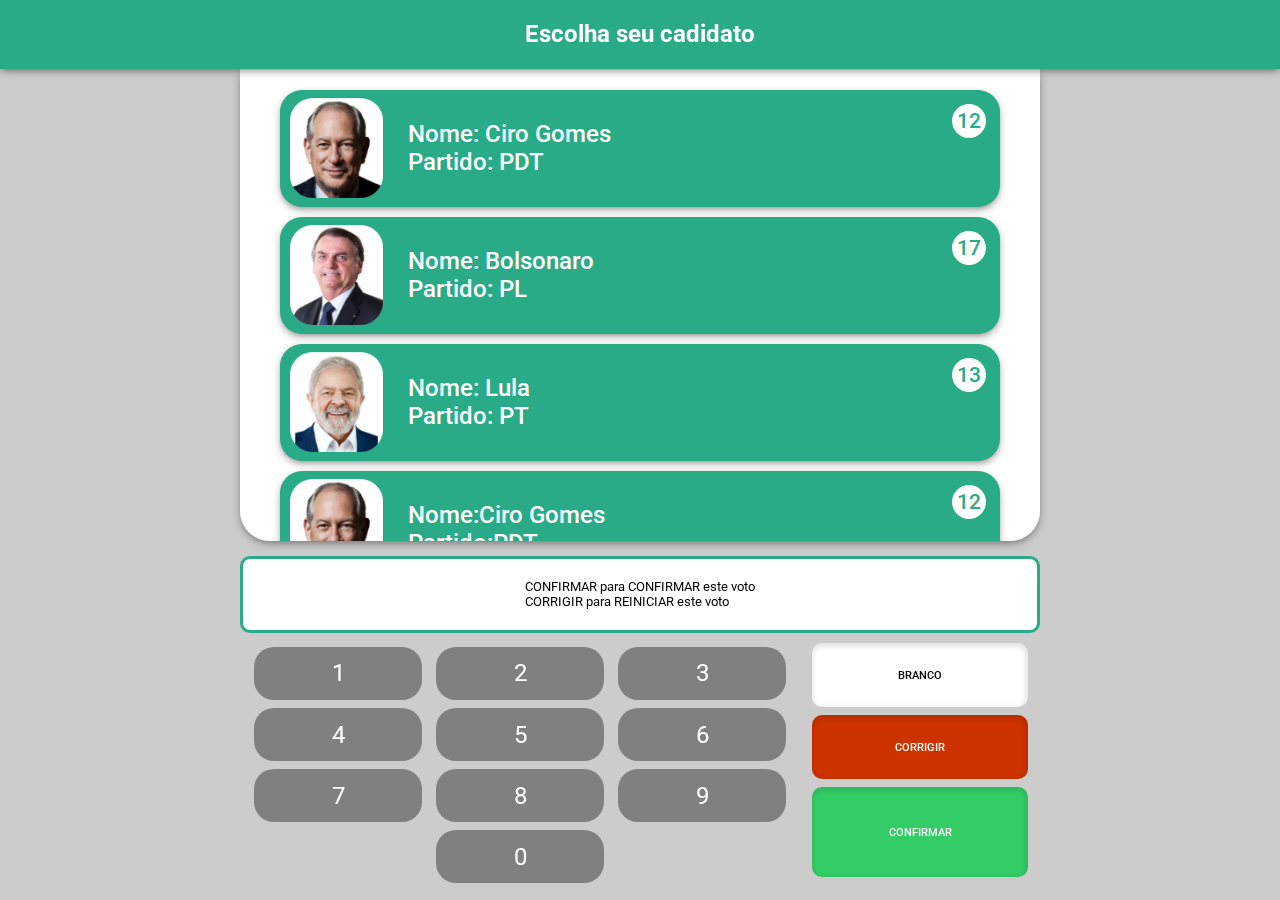
==== votacao.html @ 840cf446 "Estilização da pagina "Votação"" ====
<!DOCTYPE html>
<html lang="en">
<head>
    <meta charset="UTF-8">
    <meta http-equiv="X-UA-Compatible" content="IE=edge">
    <meta name="viewport" content="width=device-width, initial-scale=1.0">
    <link rel="stylesheet" href="votacao.css">
    <title>votação</title>

</head>
<body>
   <main>
    <header class="center">
        <h2>Escolha seu cadidato</h2>
    </header>
    <section  class="section_candidatos">
        <div class="box_candidato" >
           <section>
               <img src="/imagens/img_ciro.png" alt="foto ciro gomes">
                   <ul>
                       <li>Nome: Ciro Gomes</li>
                       <li>Partido: PDT</li>
                   </ul>
           </section>

            <div class="center">12</div>
    
        </div>

        <div class="box_candidato">
            <section>
               <img src="/imagens/img_bolsonaro.png" alt="foto bolsonaro">
               <ul>
                   <li>Nome: Bolsonaro</li>
                   <li>Partido: PL</li>
               </ul>
           </section>
            <div class="center">
                17
            </div>
            
        </div>

        <div class="box_candidato">
            <section>
                <img src="/imagens/img_lula.png" alt="foto img_lula">
                <ul>
                    <li>Nome: Lula</li>
                    <li>Partido: PT</li>
                </ul>
            </section>
            <div class="center">
                13
            </div>
        </div>
        

        <div class="box_candidato">
            <section>
                <img src="/imagens/img_ciro.png" alt="foto ciro gomes">
                <ul>
                    <li>Nome:Ciro Gomes</li>
                    <li>Partido:PDT</li>
                </ul>
            </section>
            <div class="center">12</div>
        </div>

        
    </section>

    <section class="janela">
        <div>
            CONFIRMAR para CONFIRMAR este voto <br>
            CORRIGIR para REINICIAR este voto
        </div>
    </section>

    <section class="section_botoes">
        <div id="numeros">
            <div>1</div> <div>2</div> <div>3</div>
            <div>4</div> <div>5</div> <div>6</div>
            <div>7</div> <div>8</div> <div>9</div>
            <div>0</div>
        </div>
        
        <div id="acoes">
            <div class="botao_branco">BRANCO</div>
            <div class="botao_corrigir">CORRIGIR</div>
            <div class="botao_confirmar">CONFIRMAR</div>
        </div>
    </section>

   </main>
</body>
</html>
---- votacao.css ----
@import url('https://fonts.googleapis.com/css2?family=Roboto:wght@400;500;700&display=swap');

:root{
    --primaria: #29ab87;
}

*{
    margin: 0;
    padding: 0;
    box-sizing: border-box;
    font-family: 'Roboto', sans-serif;
}


.center{
    display: flex;
    align-items: center;
    justify-content: center;
}

main{
    background-color: #ccc;
    height: 100vh;
    display: flex;
    justify-content: flex-start;
    align-items: center;
    flex-direction: column;

}


header{
    height: 8vh;
    background-color: var(--primaria);
    width: 100%;
    text-align: center;
    font-size: 1rem;
     color: #fff;
     box-shadow: 0px 2px 8px -1px rgba(0,0,0,0.55);
    z-index: 2;
}
.section_candidatos{
    display: flex;
    flex-wrap:nowrap;
    flex-direction: column;
    align-items: center;
    height: 55vh;
    width: 100%;
    background-color: #fff;
    border-radius:0 0 30px 30px;
    box-shadow: 0px 3px 10px -2px rgba(0,0,0,0.55);
    padding-top: 1rem;
    overflow: hidden;
    overflow-y: scroll;
    max-width: 800px;
}

.section_candidatos::-webkit-scrollbar{
    width: 2vw;
    border-radius: 10px;
}
.section_candidatos::-webkit-scrollbar-thumb{
    background-color: var(--primaria);
    border-radius: 10px;
}


.box_candidato{
    background-color: var(--primaria);
    display: flex;
    margin: 5px 0;
    height: 13vh;
    width:90%;
    border-radius: 22px;
    flex-wrap: nowrap;
    justify-content: space-between;
    align-items: flex-start;
    box-shadow: 0px 3px 8px -2px rgba(0,0,0,0.55);
}
.box_candidato img{
    height: 85%;
    padding-left: 10px;
}
.box_candidato ul{
    width: 55vw;
    margin-left: 2%;
    
}

.box_candidato li{
    padding-left: 1vw;
    font-weight: 500;
    color: #fff;
    list-style-type: none;
    font-size: clamp(1em, 1em + 1vw, 1.5em);

}

.box_candidato div{
    background-color: #fff;
    color: var(--primaria);
    border-radius: 0 2px 0 0x;
    font-weight: 500;
    padding: 5px;
    max-width: 90%;
    max-height: 90%;
    border-radius: 50px;
    font-size: 1.3rem;
    margin-right: 2%;
    margin-top: 2%;
}

.janela{
    display: flex;
    background-color: #fff;
    height: 9vh;
    width: 80%;
    margin-top: 15px;
    justify-content: center;
    align-items: center;
    flex-wrap: nowrap;
    border-radius: 10px;
    font-size: clamp(.5em, 1em + 1vw, .8em);
    border: solid var(--primaria);
    max-width: 800px;
   
}

.section_botoes{
    width: 95%;
    height: 30%;
    margin-top: 10px;
    display: flex;
    max-width: 800px;
}

#numeros{
    width: 70%;
    height: 95%;
    display: flex;
    flex-wrap: wrap;
    align-content: space-around;
    justify-content: space-evenly;
}

#numeros div{
    width: 30%;
    height: 22%;
    background-color: #808080;
    display: flex;
    align-items: center;
    justify-content: center;
    border-radius: 20px;
    color: #fff;
    font-size:1.5em;
    cursor: pointer;
}

#acoes{
    width: 30%;
    height: 100%;
    display: flex;
    flex-wrap: wrap;
    justify-content: center;
    align-content: flex-start;
}

#acoes div{
    width: 90%;
    margin-bottom: 8px;
    border-radius: 10px;
    display: flex;
    justify-content: center;
    align-items: center;
    font-weight: 500;
    font-size: 70%;
    box-shadow: -1px 2px 5px 2px rgba(0,0,0,0.10) inset;
    cursor: pointer;
}

.botao_branco{
    height:25% ;
    background-color:#fff;
    
}
.botao_corrigir{
    height:25% ;
    background-color:#c30;
    color: #fff;
}
.botao_confirmar{
    height:35% ;
    background-color:#3c6;
     color: #fff;
}

.botao_confirmar:hover{
    background-color:rgb(33, 170, 79);
}

.box_candidato section{
    display: flex;
    height: 13vh;
    width: 80%;
    flex-wrap: nowrap;
    align-items: center;
}


/* display: flex;
height: 95%;
width: 95%;
flex-wrap: wrap;
align-content: flex-start; */
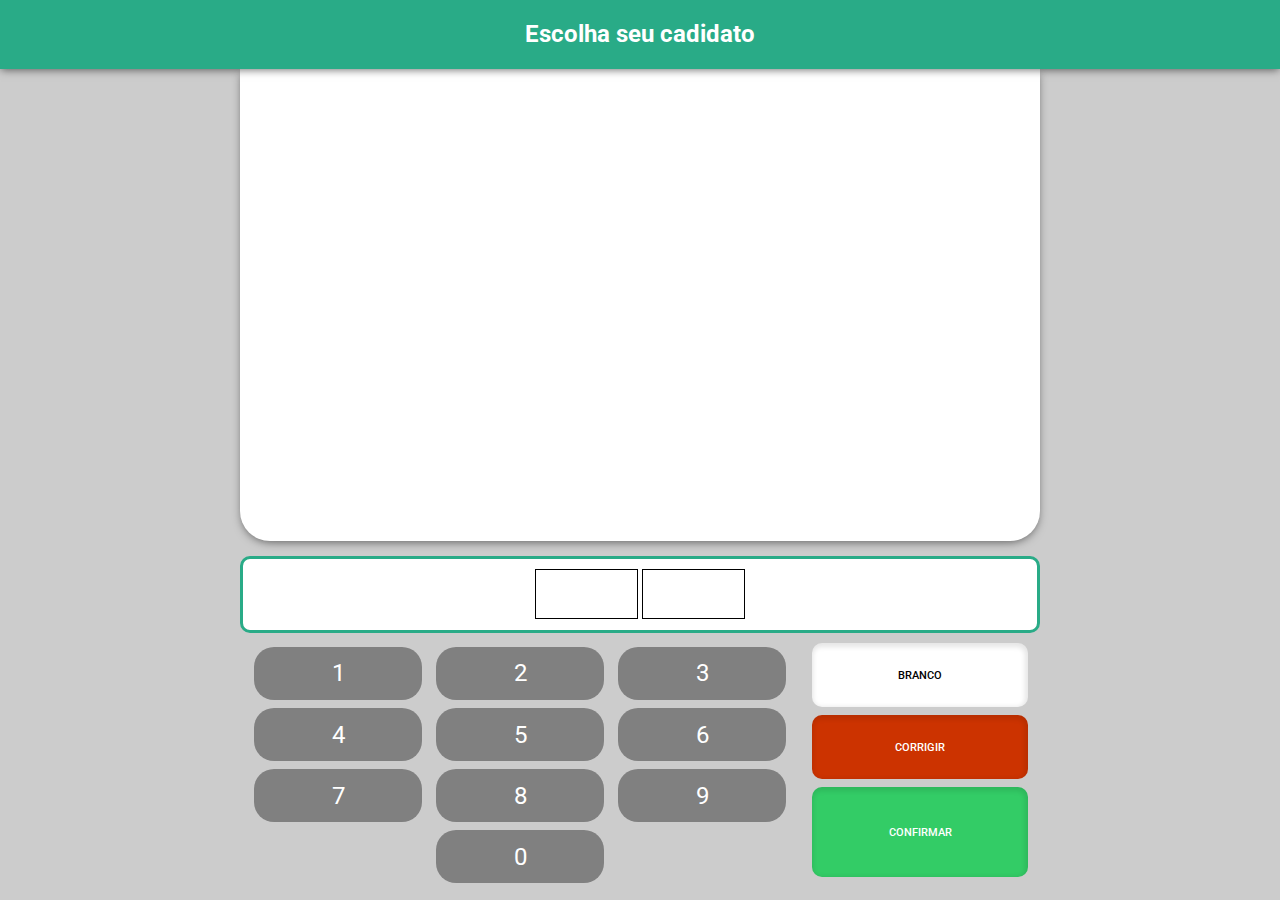
==== commit 84301fa6: "correção de erros" ====
--- a/votacao.html
+++ b/votacao.html
@@ -13,84 +13,49 @@
     <header class="center">
         <h2>Escolha seu cadidato</h2>
     </header>
-    <section  class="section_candidatos">
-        <div class="box_candidato" >
-           <section>
-               <img src="/imagens/img_ciro.png" alt="foto ciro gomes">
-                   <ul>
-                       <li>Nome: Ciro Gomes</li>
-                       <li>Partido: PDT</li>
-                   </ul>
-           </section>
-
-            <div class="center">12</div>
-    
+    <section id="section_candidatos" class="section_candidatos">
+        
+        <div id="boxBranco" class=" box_candidato display_off">
+            <img id="br" src="imagens/votoBranco.svg" alt="">
         </div>
-
-        <div class="box_candidato">
-            <section>
-               <img src="/imagens/img_bolsonaro.png" alt="foto bolsonaro">
-               <ul>
-                   <li>Nome: Bolsonaro</li>
-                   <li>Partido: PL</li>
-               </ul>
-           </section>
-            <div class="center">
-                17
-            </div>
-            
-        </div>
-
-        <div class="box_candidato">
-            <section>
-                <img src="/imagens/img_lula.png" alt="foto img_lula">
-                <ul>
-                    <li>Nome: Lula</li>
-                    <li>Partido: PT</li>
-                </ul>
-            </section>
-            <div class="center">
-                13
-            </div>
-        </div>
-        
-
-        <div class="box_candidato">
-            <section>
-                <img src="/imagens/img_ciro.png" alt="foto ciro gomes">
-                <ul>
-                    <li>Nome:Ciro Gomes</li>
-                    <li>Partido:PDT</li>
-                </ul>
-            </section>
-            <div class="center">12</div>
-        </div>
-
         
     </section>
 
     <section class="janela">
-        <div>
-            CONFIRMAR para CONFIRMAR este voto <br>
-            CORRIGIR para REINICIAR este voto
-        </div>
+        <div id="mensagem" class="display_off" >CONFIRMAR para CONFIRMAR este voto <br>
+            CORRIGIR para REINICIAR este voto</div>
+        <div class="numero pisca " ></div>
+        <div class="numero" ></div>
     </section>
 
     <section class="section_botoes">
-        <div id="numeros">
-            <div>1</div> <div>2</div> <div>3</div>
-            <div>4</div> <div>5</div> <div>6</div>
-            <div>7</div> <div>8</div> <div>9</div>
-            <div>0</div>
+        <div id="digitos">
+            <div onclick="clicaNumero(1)">1</div>
+            <div onclick="clicaNumero(2)">2</div>
+            <div onclick="clicaNumero(3)">3</div>
+
+            <div onclick="clicaNumero(4)">4</div>
+            <div onclick="clicaNumero(5)">5</div>
+            <div onclick="clicaNumero(6)">6</div>
+
+            <div onclick="clicaNumero(7)">7</div>
+            <div onclick="clicaNumero(8)">8</div>
+            <div onclick="clicaNumero(9)">9</div>
+            
+            <div onclick="clicaNumero(0)">0</div>
         </div>
         
         <div id="acoes">
-            <div class="botao_branco">BRANCO</div>
-            <div class="botao_corrigir">CORRIGIR</div>
-            <div class="botao_confirmar">CONFIRMAR</div>
+            <div id="botao_branco" onclick="branco('branco')">BRANCO</div>
+            <div id="botao_corrigir" onclick="corrigir()" >CORRIGIR</div>
+            <div id="botao_confirmar" onclick="confirmar()" >CONFIRMAR</div>
         </div>
+        
     </section>
+</main>
+<script src="main.js" ></script>
+</body>
+</html>
 
-   </main>
-</body>
-</html>+<!-- CONFIRMAR para CONFIRMAR este voto <br>
+CORRIGIR para REINICIAR este voto -->--- a/votacao.css
+++ b/votacao.css
@@ -76,6 +76,8 @@
     justify-content: space-between;
     align-items: flex-start;
     box-shadow: 0px 3px 8px -2px rgba(0,0,0,0.55);
+    transition: all ease .8s;
+    cursor: pointer;
 }
 .box_candidato img{
     height: 85%;
@@ -84,19 +86,22 @@
 .box_candidato ul{
     width: 55vw;
     margin-left: 2%;
+   
     
 }
 
 .box_candidato li{
     padding-left: 1vw;
-    font-weight: 500;
+    font-weight: 100;
     color: #fff;
     list-style-type: none;
     font-size: clamp(1em, 1em + 1vw, 1.5em);
-
-}
-
-.box_candidato div{
+}
+.bold {
+    font-weight: 700;
+}
+
+.box_candidato #numero{
     background-color: #fff;
     color: var(--primaria);
     border-radius: 0 2px 0 0x;
@@ -134,7 +139,7 @@
     max-width: 800px;
 }
 
-#numeros{
+#digitos{
     width: 70%;
     height: 95%;
     display: flex;
@@ -143,7 +148,7 @@
     justify-content: space-evenly;
 }
 
-#numeros div{
+#digitos div{
     width: 30%;
     height: 22%;
     background-color: #808080;
@@ -154,7 +159,14 @@
     color: #fff;
     font-size:1.5em;
     cursor: pointer;
-}
+    transition: all ease .5s;
+}
+#digitos div:active{
+    transition: all ease .5s;
+    background-color: #404040;
+   border-radius:10px ;
+}
+
 
 #acoes{
     width: 30%;
@@ -178,35 +190,101 @@
     cursor: pointer;
 }
 
-.botao_branco{
+#botao_branco{
     height:25% ;
     background-color:#fff;
     
 }
-.botao_corrigir{
+#botao_corrigir{
     height:25% ;
     background-color:#c30;
     color: #fff;
 }
-.botao_confirmar{
+#botao_confirmar{
     height:35% ;
     background-color:#3c6;
      color: #fff;
 }
 
-.botao_confirmar:hover{
+#botao_confirmar:hover{
     background-color:rgb(33, 170, 79);
 }
 
 .box_candidato section{
     display: flex;
     height: 13vh;
-    width: 80%;
-    flex-wrap: nowrap;
-    align-items: center;
-}
-
-
+    width: 85%;
+    flex-wrap: nowrap;
+    align-items: center;
+}
+
+#boxBranco{
+    justify-content: center;
+    background-color: var(--primaria);
+    margin: 5px 0;
+   border-radius: 22px;
+   align-items: flex-start;
+   box-shadow: 0px 3px 8px -2px rgba(0,0,0,0.55);
+   transition: all ease .8s;
+}
+
+.candidato_selecionado{
+    display: flex;
+    height: 90vh;
+    width: 95%;
+    flex-wrap: wrap;
+    align-content: flex-start;
+    justify-content: space-between;
+    transition: all ease .8s;
+}
+.display_on{
+    display: flex;
+}
+
+.display_off{
+    display: none;
+
+}
+
+#boxBranco img{
+    height: 100%;
+    padding-left: 0;
+}
+.biografia{
+    display: flex;
+    flex-wrap: nowrap;
+    flex-direction: column;
+    width: 95%;
+    margin: 2% 10px;
+    color: #fff;
+    font-size: clamp(1em, 1.2em + 1vw, 1.2em);
+}
+
+.biografia div{
+    margin-bottom: 3%;
+}
+
+.numero{
+    height: 70%;
+    width: 13%;
+    margin: 0 2px;
+    display: flex;
+    border: 1px solid black ;
+    justify-content: center;
+    align-items: center;
+    font-size: 2em;
+}
+
+@keyframes pisca{
+    0% { opacity: 0.2;}
+    50%{ opacity: 1;}
+    100%{ opacity: 0.2;}
+}
+.pisca {
+    animation-name: pisca;
+    animation-duration: 1s;
+    animation-iteration-count: infinite;
+}
 /* display: flex;
 height: 95%;
 width: 95%;
